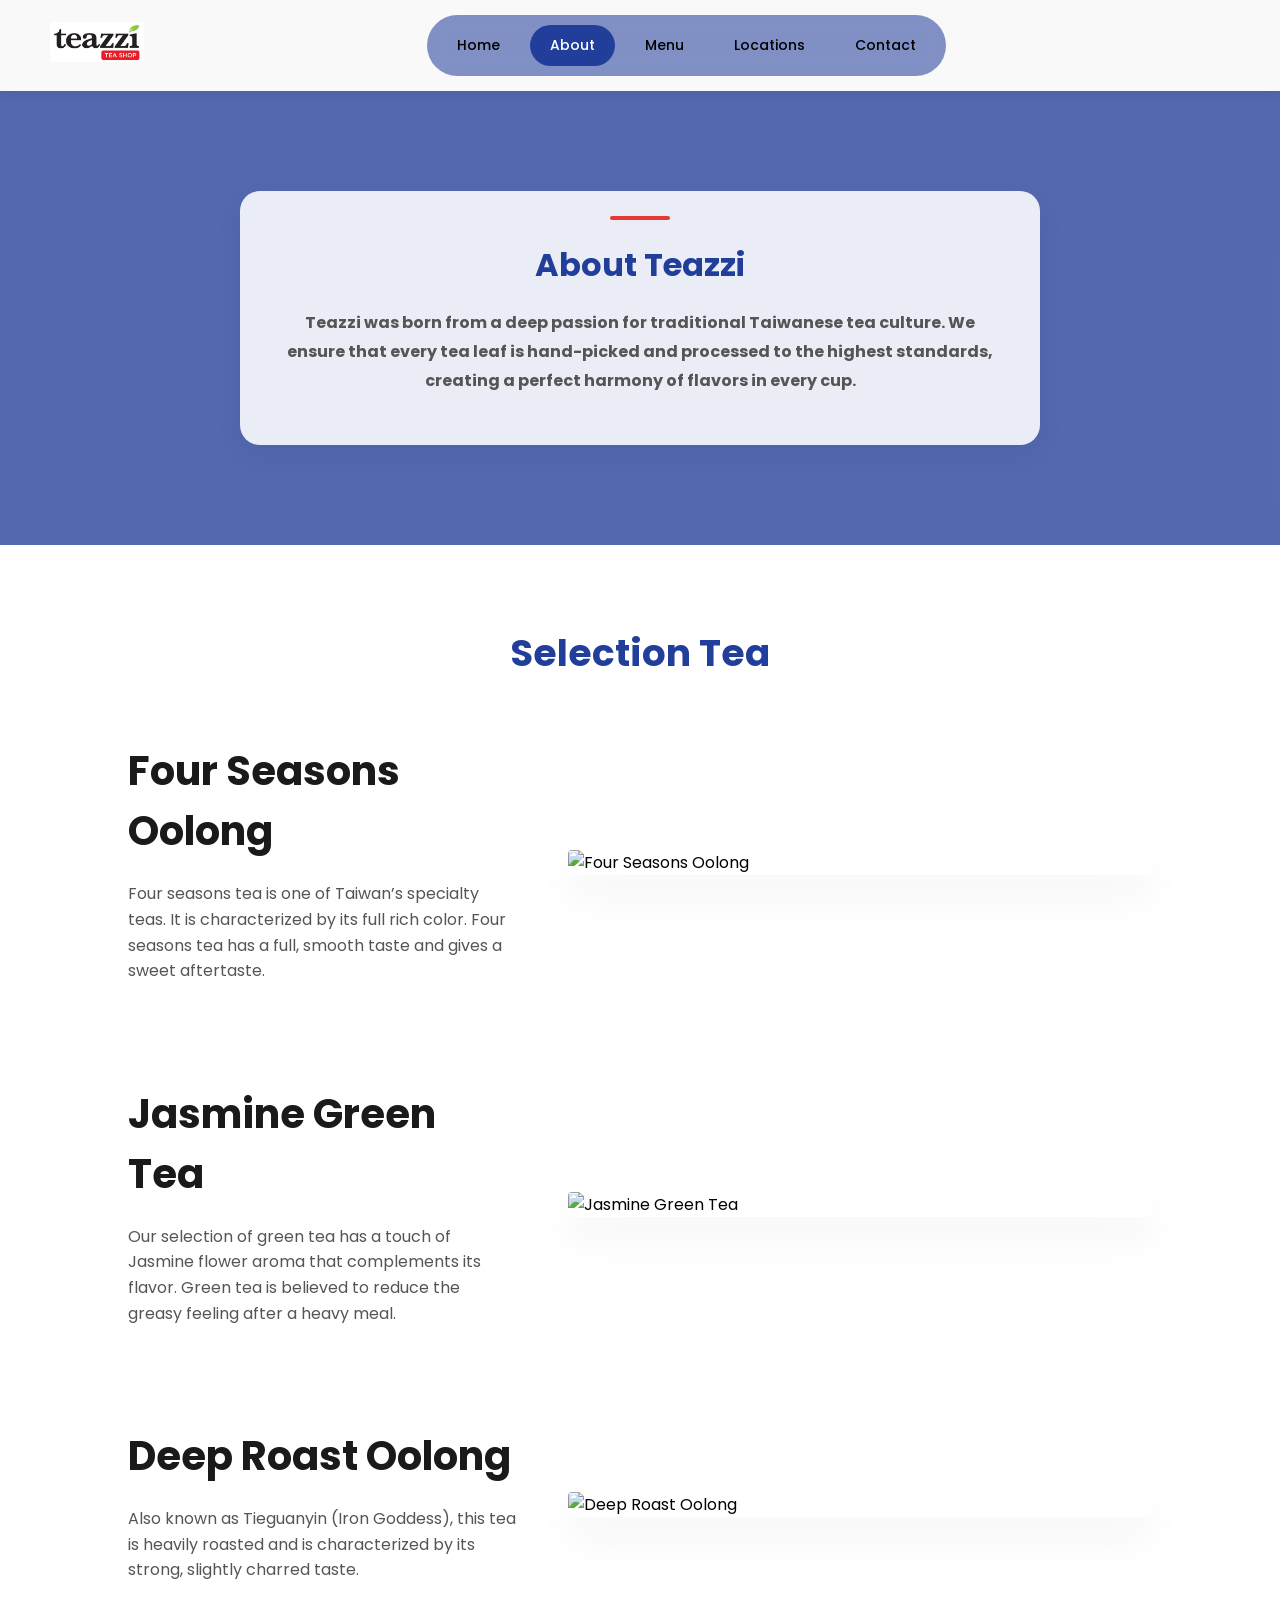
==== about.html @ e46cd57c "Add new HTML pages for locations and menu; create corresponding CSS styles - Created locations.html " ====
<!DOCTYPE html>
<html lang="en">
<head>
    <meta charset="UTF-8">
    <meta name="viewport" content="width=device-width, initial-scale=1.0">
    <title>Teazzi-about</title>
    <link rel="stylesheet" href="styleabout.css">

</head>
    <body>

        <nav>
            <div class="logo">
                <img src="Teazzi.jpg" alt="Teazzi Logo">
            </div>
            
            <div class="navlink">
                <div class="nav-container">
                    <a href="home.html" >Home</a>
                    <a href="about.html"class="active">About</a>
                    <a href="menu.html">Menu</a>
                    <a href="locations.html">Locations</a>
                    <a href="contact.html">Contact</a>
                </div>
            </div>
        </nav>

    <section class="about">
        <div class="desc-container">
            <h2>About Teazzi</h2>
            <p>Teazzi was born from a deep passion for traditional Taiwanese tea culture. We ensure that every tea leaf is hand-picked and processed to the highest standards, creating a perfect harmony of flavors in every cup.</p>
        </div>
    </section>

        <section class="tea-selection">
            <div class="selection-container">
                
                <div class="title">
                    <h2>Selection Tea</h2>
                </div>

                <div class="selection-item">
                    <div class="selection-text">
                        <h2>Four Seasons Oolong</h2>
                        <p>Four seasons tea is one of Taiwan’s specialty teas. It is characterized by its full rich color. Four seasons tea has a full, smooth taste and gives a sweet aftertaste.</p>
                    </div>
                    <div class="selection-image">
                        <img src="https://teazzi.com/wp-content/uploads/2020/07/fourseasons-650x366.jpg" alt="Four Seasons Oolong">
                    </div>
                </div>

                <div class="selection-item">
                    <div class="selection-text">
                        <h2>Jasmine Green Tea</h2>
                        <p>Our selection of green tea has a touch of Jasmine flower aroma that complements its flavor. Green tea is believed to reduce the greasy feeling after a heavy meal.</p>
                    </div>
                    <div class="selection-image">
                        <img src="https://teazzi.com/wp-content/uploads/2020/07/green-650x366.jpg" alt="Jasmine Green Tea">
                    </div>
                </div>

                <div class="selection-item">
                    <div class="selection-text">
                        <h2>Deep Roast Oolong</h2>
                        <p>Also known as Tieguanyin (Iron Goddess), this tea is heavily roasted and is characterized by its strong, slightly charred taste.</p>
                    </div>
                    <div class="selection-image">
                        <img src="https://teazzi.com/wp-content/uploads/2020/07/deeproast-oolong-650x366.jpg" alt="Deep Roast Oolong">
                    </div>
                </div>

            </div>
        </section>

    </body>
</html>
---- styleabout.css ----
@import url('https://fonts.googleapis.com/css2?family=Poppins:wght@300;400;500;600&display=swap');

* {
    margin: 0;
    padding: 0;
    box-sizing: border-box;
    font-family: 'Poppins', sans-serif;
}

body {
    background: #f9f9f9;
}

nav {
    display: flex;
    justify-content: space-between;
    align-items: center;
    padding: 15px 50px;
    box-shadow: 0 2px 10px rgba(0,0,0,0.1);
    position: sticky;
    top: 0;
    background-color: #f9f9f9;
    z-index: 1000;
}

.logo img {
    flex: 1;
    height: 40px;
}

nav .navlink {
    flex: 2;
    display: flex;
    justify-content: center;
}

.nav-container {
    background: #213d9a8d;
    padding: 10px;
    border-radius: 999px;
    display: flex;
    gap: 10px;
    backdrop-filter: blur(10px);
}

.nav-container a {
    text-decoration: none;
    padding: 10px 20px;
    border-radius: 999px;
    font-size: 14px;
    transition: 0.3s;
    color: black;
    font-weight: 500;
}

.nav-container a.active {
    background: #213e9a;
    color: white;
}

.nav-container a:hover {
    background: #213e9a;
    color: white;
}

.about {
    padding: 100px 8%;
    background: #213d9ac3;
    display: flex;
    justify-content: center;
    align-items: center;
}

.desc-container {
    max-width: 800px;
    text-align: center;
    background: rgba(255, 255, 255, 0.884);
    padding: 50px 40px;
    border-radius: 20px;
    box-shadow: 0 10px 30px rgba(0,0,0,0.05);
    position: relative;
}

.desc-container::before {
    content: "";
    position: absolute;
    width: 60px;
    height: 4px;
    background: #E53935;
    top: 25px;
    left: 50%;
    transform: translateX(-50%);
    border-radius: 10px;
}

.desc-container h2 {
    font-size: 32px;
    margin-bottom: 20px;
    color: #213E9A;
    font-weight: 700;
}

.desc-container p {
    font-size: 16px;
    color: #555;
    line-height: 1.8;
    font-weight: bold;
}

.tea-selection {
    padding: 80px 10%;
    background-color: #fff;
}

.selection-container {
    max-width: 1200px;
    margin: 0 auto;
}

.selection-item {
    display: flex;             
    flex-direction: row;       
    align-items: center;       
    justify-content: space-between;
    margin-bottom: 100px;
    gap: 50px;                 
}

.selection-text {
    flex: 1;                   
    text-align: left;          
}

.selection-text h2 {
    font-size: 40px;
    margin-bottom: 20px;
    color: #1a1a1a;
}

.selection-text p {
    font-size: 17,6px;
    line-height: 1.6;
    color: #555;
}

.selection-image {
    flex: 1.5;                 
    display: flex;
    justify-content: flex-end; 
}

.selection-image img {
    width: 100%;
    max-width: 600px;          
    height: auto;
    box-shadow: 0 20px 40px rgba(0,0,0,0.05); 
    border-radius: 4px;
}


.selection-image {
    justify-content: center; 
}

.title {
    text-align: center;
    margin-bottom: 60px;
    font-size: 25px;
    color: #213E9A;
}
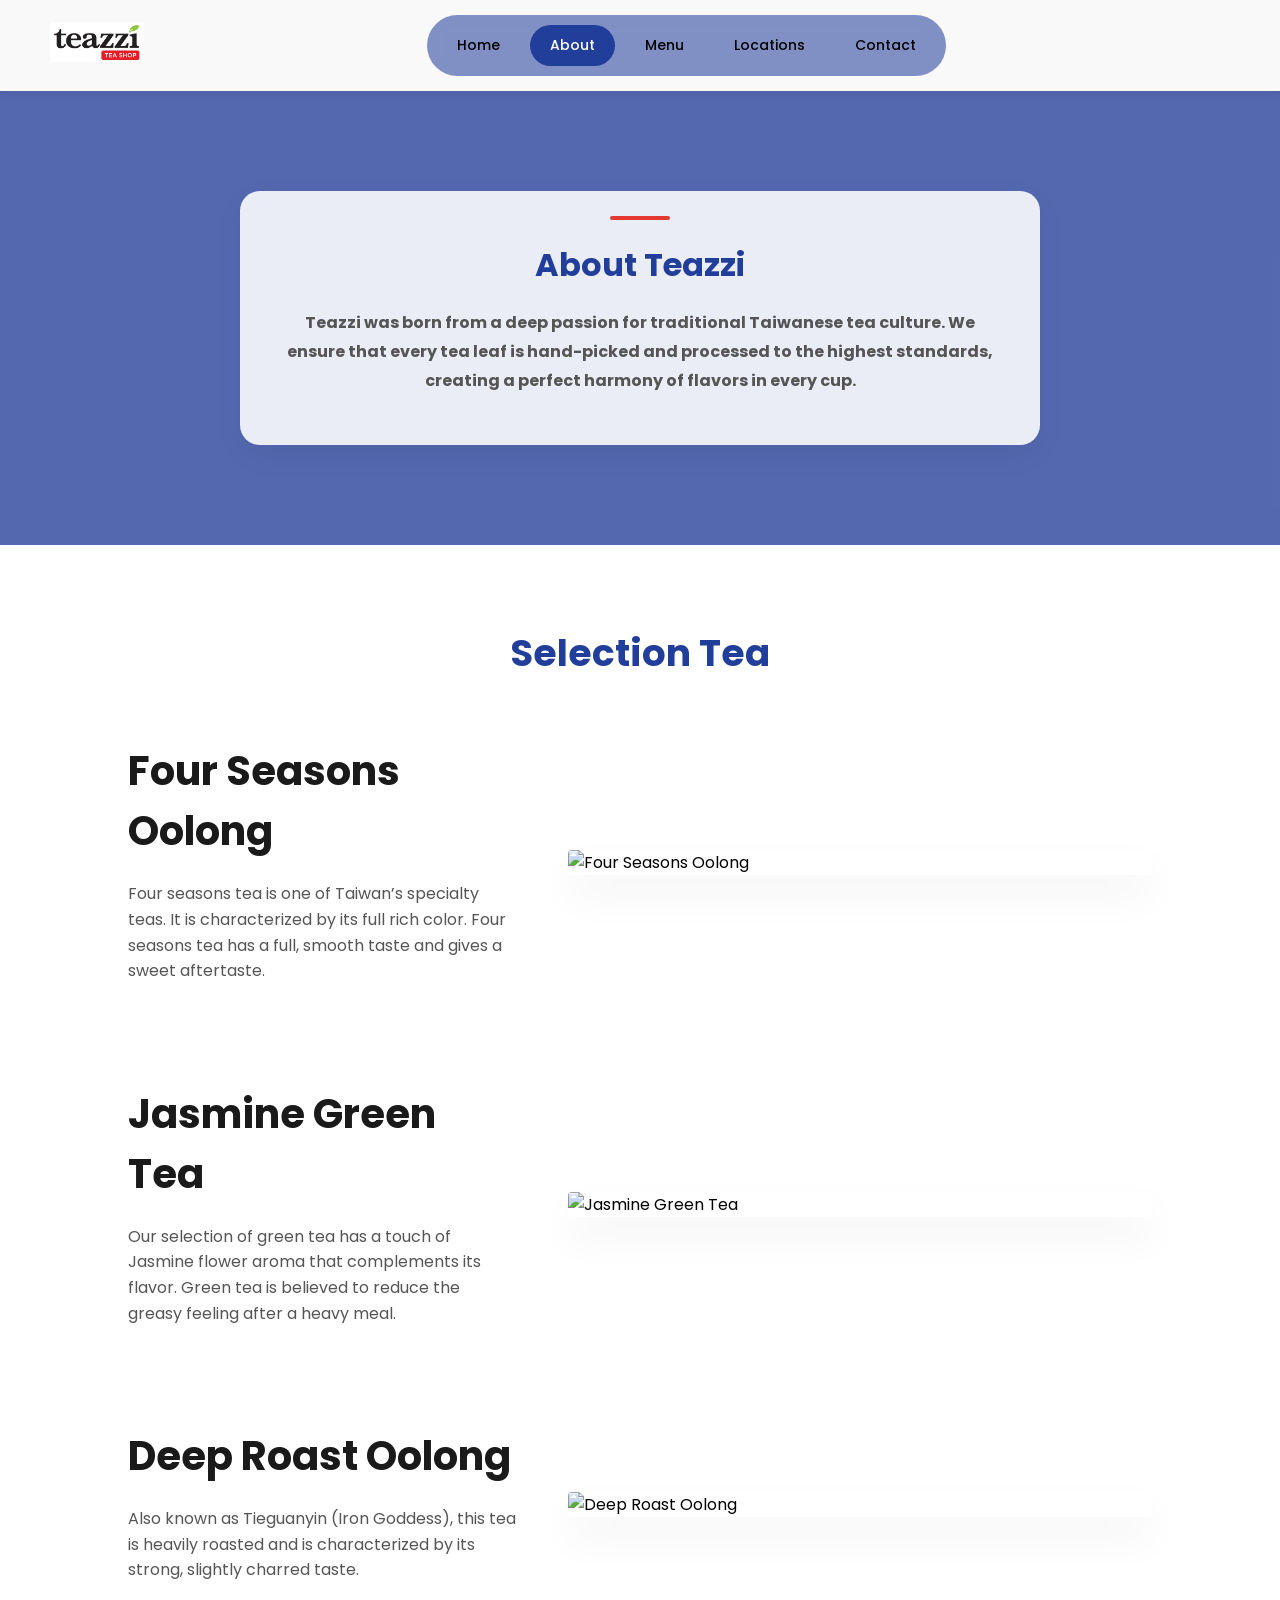
==== commit f9dcceaf: "Add index.html file with navigation and content sections" ====
--- a/about.html
+++ b/about.html
@@ -16,7 +16,7 @@
             
             <div class="navlink">
                 <div class="nav-container">
-                    <a href="home.html" >Home</a>
+                    <a href="index.html" >Home</a>
                     <a href="about.html"class="active">About</a>
                     <a href="menu.html">Menu</a>
                     <a href="locations.html">Locations</a>
